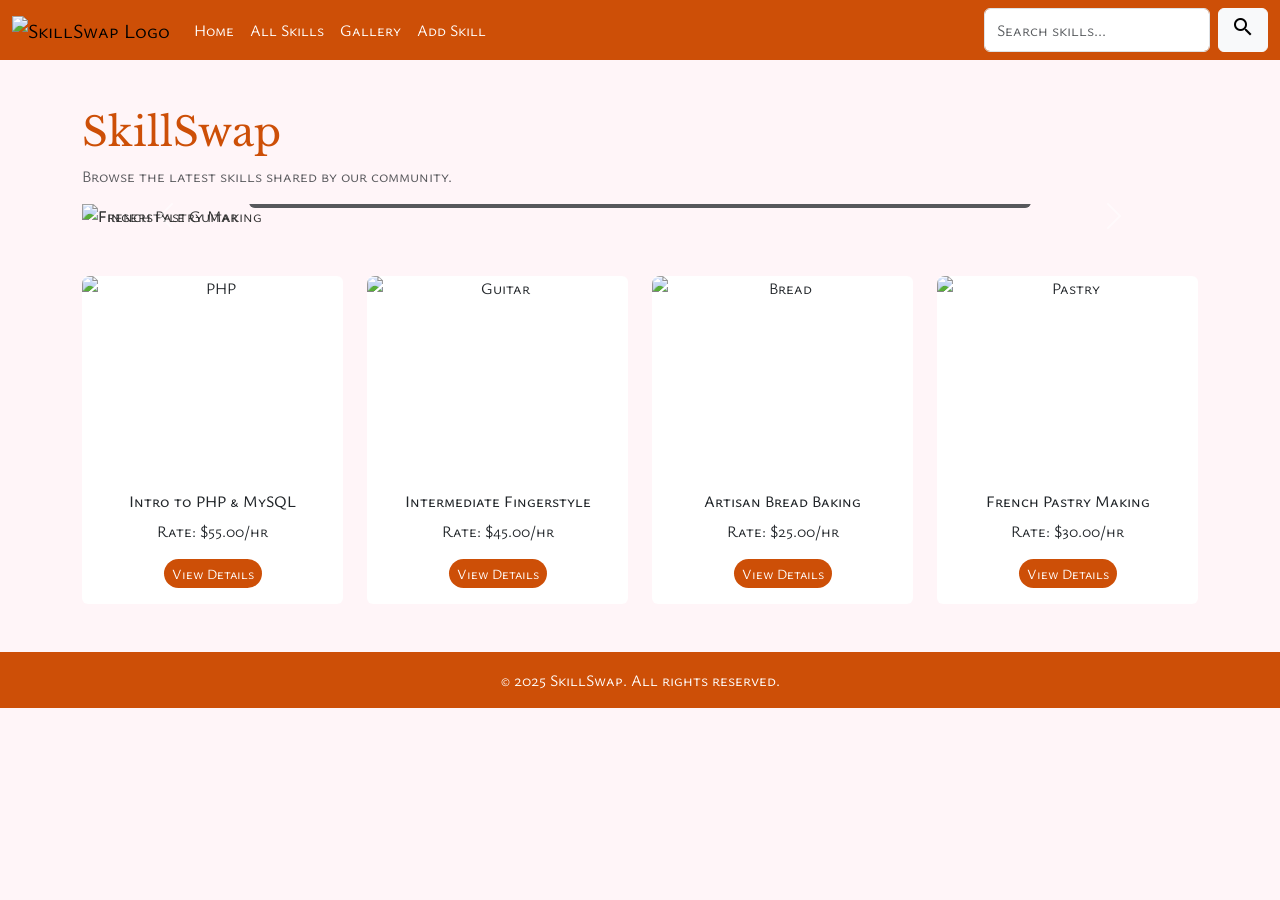
==== a1/index.html @ e27fa84c "test commit" ====
<!DOCTYPE html>
<html lang="en">

<div><!--This is the formating section i guess. not really the css but the skeleton of html-->


  <head>
  <meta charset="UTF-8">
  <meta name="viewport" content="width=device-width, initial-scale=1">
  <title>Home</title>
  <link href="https://fonts.googleapis.com/css2?family=Libre+Baskerville:wght@400;700&family=Ysabeau+SC:wght@300;400;500&display=swap" rel="stylesheet">
  <link rel="stylesheet" href="https://fonts.googleapis.com/icon?family=Material+Icons">
  <link href="https://cdn.jsdelivr.net/npm/bootstrap@5.3.2/dist/css/bootstrap.min.css" rel="stylesheet">
  <link rel="stylesheet" href="assets/css/styles.css">
  <style>
    body { font-family: 'Ysabeau SC', sans-serif; background-color: #fff5f8; color: #333333; }
    h1, h2, h3 { font-family: 'Libre Baskerville', serif; }
    .skill-img { width: 100%; height: 200px; object-fit: cover; border-radius: 8px; }
    footer { background-color: #cd4f07; color: white; text-align: center; padding: 1rem; margin-top: 3rem; }
  </style>
  </head>
</div>



<body>
<div><!-- This is the navigation bar-->
  <nav class="navbar navbar-expand-lg" style="background-color: #cd4f07;">
  <div class="container-fluid">
    <a class="navbar-brand" href="index.html">
      <img src="favicon.ico" alt="SkillSwap Logo" width="30">
    </a>
    <ul class="navbar-nav me-auto mb-2 mb-lg-0">
      <li class="nav-item"><a class="nav-link text-white" href="index.html">Home</a></li>
      <li class="nav-item"><a class="nav-link text-white" href="skills.html">All Skills</a></li>
      <li class="nav-item"><a class="nav-link text-white" href="gallery.html">Gallery</a></li>
      <li class="nav-item"><a class="nav-link text-white" href="add.html">Add Skill</a></li>
    </ul>
    <form class="d-flex" role="search">
      <input class="form-control me-2" type="search" placeholder="Search skills..." aria-label="Search">
      <button class="btn btn-light" type="submit"><span class="material-icons">search</span></button>
    </form>
  </div>
  </nav>
</div>
<div class="container my-5"><!-- ALL thee required things for the page. -->

<h1 style="color:#cd4f07; font-weight: normal;">SkillSwap</h1>
<p class="text-muted">Browse the latest skills shared by our community.</p>

<div id="skillCarousel" class="carousel slide mb-5" data-bs-ride="carousel">
  <div class="carousel-inner">
    <div class="carousel-item active">
      <img src="8.png" class="d-block w-100" alt="French Pastry Making">
      <div class="carousel-caption d-none d-md-block bg-dark bg-opacity-50 rounded">
        <h5 class="text-white">French Pastry Making</h5>
      </div>
    </div>
    <div class="carousel-item">
      <img src="1.png" class="d-block w-100" alt="Intro to PHP & MySQL">
      <div class="carousel-caption d-none d-md-block bg-dark bg-opacity-50 rounded">
        <h5 class="text-white">Intro to PHP & MySQL</h5>
      </div>
    </div>

    
    <div class="carousel-iten">


      <img src="6.png" class="d-block w-100" alt="Fingerstyle Guitar">
      <div class="carousel-caption d-none d-md-block bg-dark bg-opacity-50 rounded">
        <h5 class="text-white">Intermediate Fingerstyle</h5>


      </div>
    </div>
  </div>


  <button class="carousel-control-prev" type="button" data-bs-target="#skillCarousel" data-bs-slide="prev">
    <span class="carousel-control-prev-icon" aria-hidden="true"></span>
    <span class="visually-hidden">Previous</span>
  </button>



  <button class="carousel-control-next" type="button" data-bs-target="#skillCarousel" data-bs-slide="next">
    <span class="carousel-control-next-icon" aria-hidden="true"></span>
    <span class="visually-hidden">Next</span>
  </button>


</div>


<div class="row row-cols-1 row-cols-md-4 g-4">
  <div class="col">
    <div class="card border-0 text-center">
      <img src="1.png" class="card-img-top skill-img" alt="PHP">
      <div class="card-body">
        <h6 class="card-title">Intro to PHP & MySQL</h6>
        <p class="card-text">Rate: $55.00/hr</p>
        <a href="#" class="btn btn-sm btn-primary rounded-pill" style="background-color:#cd4f07; border:none;">View Details</a>
      </div>
    </div>
  </div>
  <div class="col">
    <div class="card border-0 text-center">
      <img src="6.png" class="card-img-top skill-img" alt="Guitar">
      <div class="card-body">
        <h6 class="card-title">Intermediate Fingerstyle</h6>
        <p class="card-text">Rate: $45.00/hr</p>
        <a href="#" class="btn btn-sm btn-primary rounded-pill" style="background-color:#cd4f07; border:none;">View Details</a>
      </div>
    </div>
  </div>
  <div class="col">
    <div class="card border-0 text-center">
      <img src="7.png" class="card-img-top skill-img" alt="Bread">
      <div class="card-body">
        <h6 class="card-title">Artisan Bread Baking</h6>
        <p class="card-text">Rate: $25.00/hr</p>
        <a href="#" class="btn btn-sm btn-primary rounded-pill" style="background-color:#cd4f07; border:none;">View Details</a>
      </div>
    </div>
  </div>
  <div class="col">
    <div class="card border-0 text-center">
      <img src="8.png" class="card-img-top skill-img" alt="Pastry">
      <div class="card-body">
        <h6 class="card-title">French Pastry Making</h6>
        <p class="card-text">Rate: $30.00/hr</p>
        <a href="#" class="btn btn-sm btn-primary rounded-pill" style="background-color:#cd4f07; border:none;">View Details</a>
      </div>
    </div>
  </div>
</div>


</div>
<footer>&copy; 2025 SkillSwap. All rights reserved.</footer>
<script src="https://cdn.jsdelivr.net/npm/bootstrap@5.3.2/dist/js/bootstrap.bundle.min.js"></script>
<script src="assets/js/scripts.js"></script>
</body>
</html>
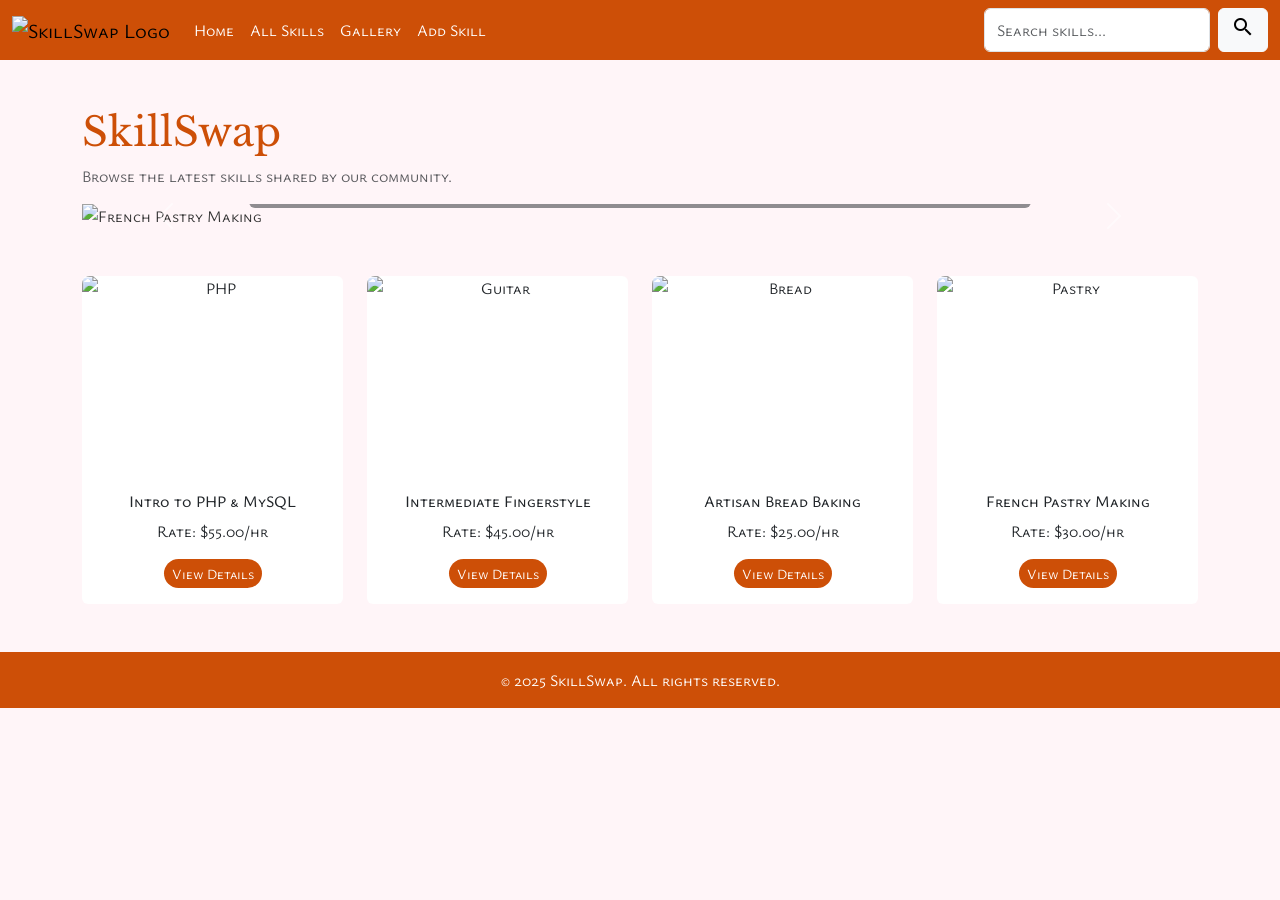
==== commit 329c9445: "Update index.html" ====
--- a/a1/index.html
+++ b/a1/index.html
@@ -64,7 +64,7 @@
     </div>
 
     
-    <div class="carousel-iten">
+    <div class="carousel-item">
 
 
       <img src="6.png" class="d-block w-100" alt="Fingerstyle Guitar">
